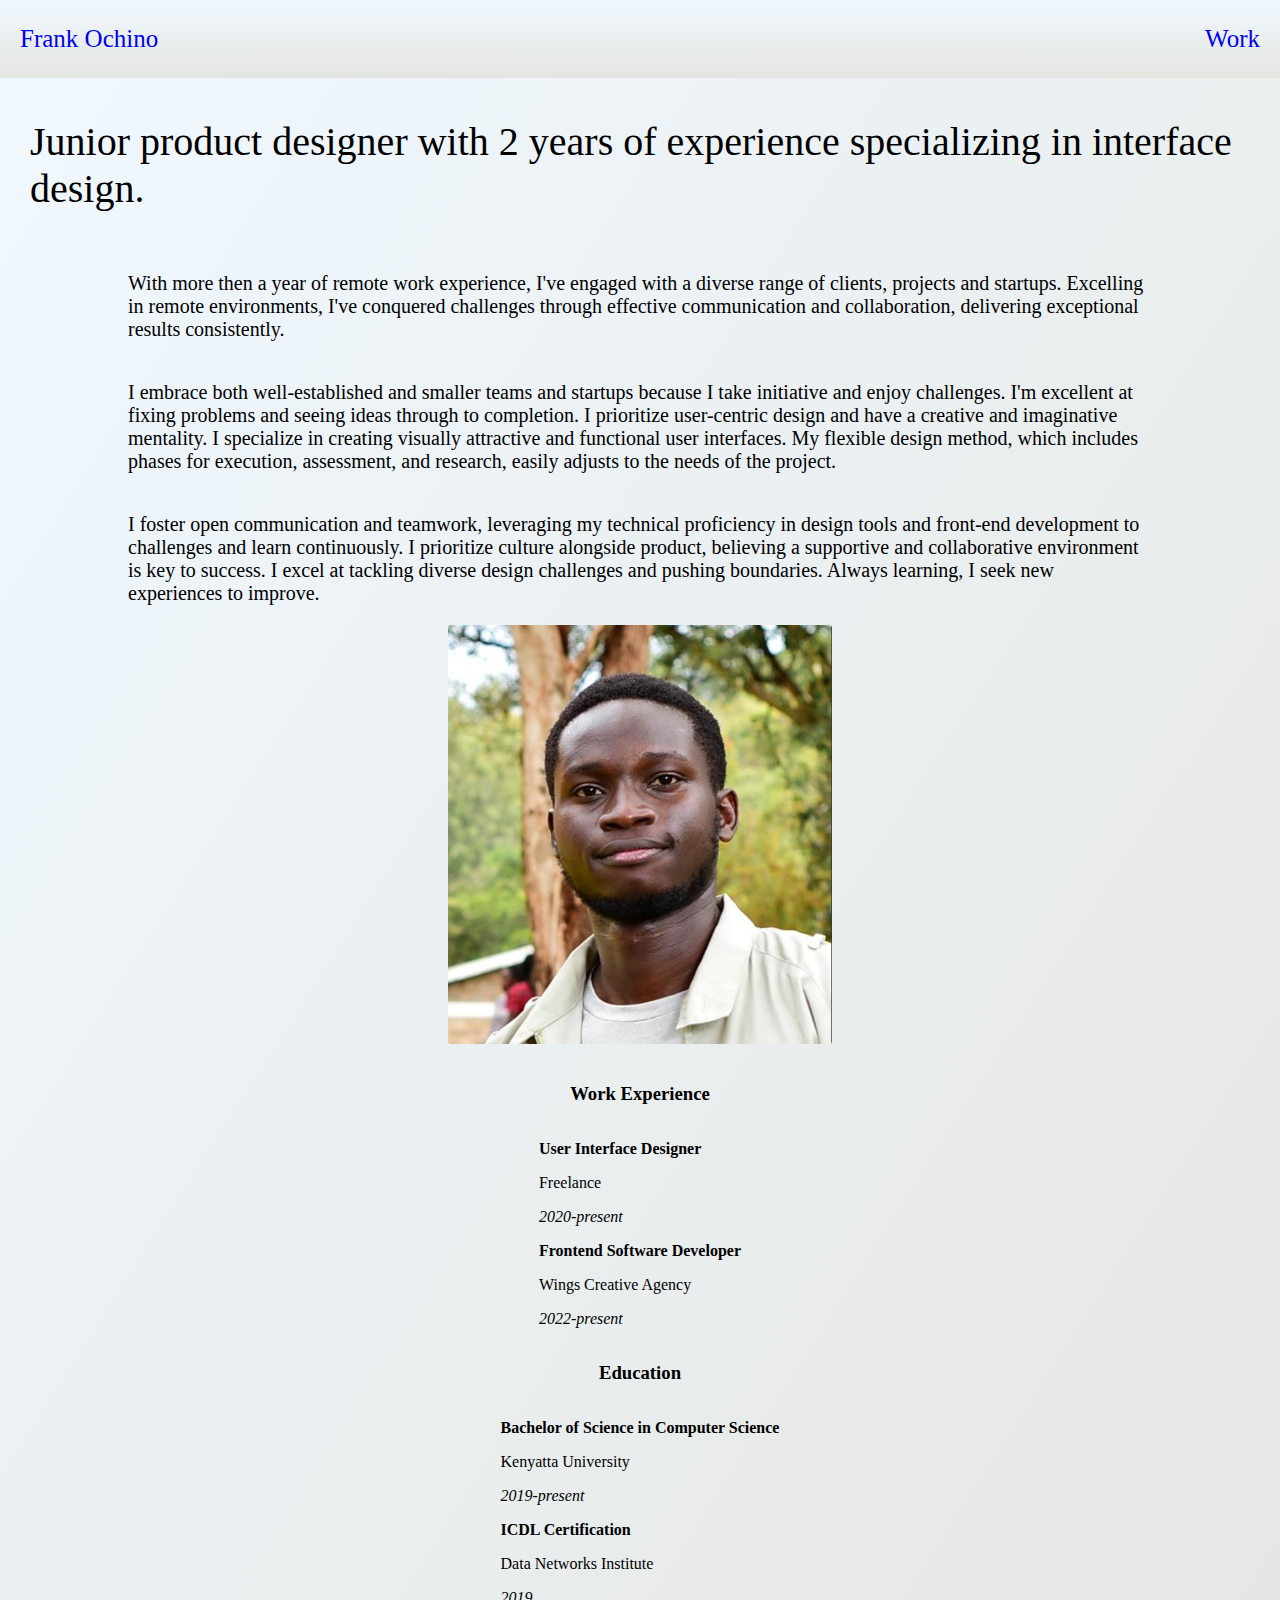
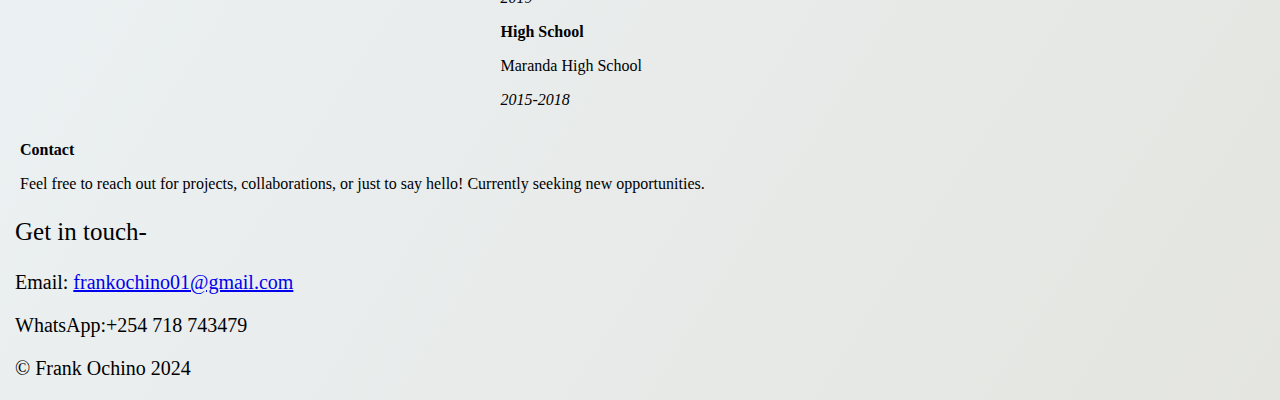
==== about.html @ 6f6bd5df "commit" ====
<!DOCTYPE html>
<html lang="en">
<head>
    <meta charset="UTF-8">
    <meta name="viewport" content="width=device-width, initial-scale=1.0">
    <link rel="stylesheet" href="index.css" />
    <title>Document</title>
</head>
<body class="global about">
    <div class="top">
        <p class="top-left"><a href="index.html">Frank Ochino</a></p>
        <p class="top-right"><a href="index.html">Work</a></p>
    </div>

    <p class="summary">Junior product designer with 2 years of experience specializing in interface design.</p>

    <div class="clout clout2">
        <p>With more then a year of remote work experience, I've engaged with a diverse range of clients, projects and startups. Excelling in remote environments, I've conquered challenges through effective communication and collaboration, delivering exceptional results consistently.</p>
        <p>I embrace both well-established and smaller teams and startups because I take initiative and enjoy challenges. I'm excellent at fixing problems and seeing ideas through to completion. I prioritize user-centric design and have a creative and imaginative mentality. I specialize in creating visually attractive and functional user interfaces. My flexible design method, which includes phases for execution, assessment, and research, easily adjusts to the needs of the project.</p>
        <p>I foster open communication and teamwork, leveraging my technical proficiency in design tools and front-end development to challenges and learn continuously. I prioritize culture alongside product, believing a supportive and collaborative environment is key to success. I excel at tackling diverse design challenges and pushing boundaries. Always learning, I seek new experiences to improve.</p>
    </div>

    <div class="profile"><img src="Young King.png" alt=""></div>

    <div class="info">
        <h3>Work Experience</h3>
        <div>
            <div>
                <p><b>User Interface Designer</b></p>
                <p>Freelance</p>
                <p><i>2020-present</i></p>
            </div>
            <div>
                <p><b>Frontend Software Developer</b></p>
                <p>Wings Creative Agency</p>
                <p><i>2022-present</i></p>
            </div>
        </div>
        <h3>Education</h3>
        <div>
            <div>
                <p><b>Bachelor of Science in Computer Science</b></p>
                <p>Kenyatta University</p>
                <p><i>2019-present</i></p>
            </div>
            <div>
                <p><b>ICDL Certification</b></p>
                <p>Data Networks Institute</p>
                <p><i>2019</i></p>
            </div>
            <div>
                <p><b>High School</b></p>
                <p>Maranda High School</p>
                <p><i>2015-2018</i></p>
            </div>
        </div>
    </div>

    <div class="spacer">
        <p><b>Contact</b></p>
        <p>Feel free to reach out for projects, collaborations, or just to say hello! Currently seeking new opportunities.</p>
    </div>

    <div class="ending">
        <p class="selected">Get in touch-</p>
        <p>Email: <a href="mailto:frankochino01@gmail.com">frankochino01@gmail.com</a></p>
        <p>WhatsApp:+254 718 743479</p>
        <p>© Frank Ochino 2024</p>
    </div>
</body>
</html>
---- index.css ----
@font-face {
    font-family: myFont;
    src: url(/fonts/HappyMonkey-Regular.ttf);
}
@font-face {
    font-family: myFont2;
    src: url(/fonts/Montserrat-VariableFont_wght.ttf);
}

.global {
    margin: 0;
    align-items: center;
    background-image: linear-gradient(to bottom right, aliceblue, rgba(228,229,224,255));
    font-family: myFont2;
}
.top {
    padding-left: 20px;
    padding-right: 20px;
    margin: 0;
    align-items: center;
    display: flex;
    justify-content: space-between;
    font-size: 25px;
    background-image: linear-gradient(to bottom, aliceblue, rgba(228,229,224,255));
}
.top-left a:link, .top-right a:link {
    text-decoration: none;
}
.summary {
    font-size: 40px;
    margin-left: 30px;
}
.images {
    display: flex;
    flex-direction: column;
    align-items: center;
}
img {
    width: 60%;
    margin-bottom: 20px;
    border-radius: 3px;
}
.clout {
    font-size: 20px;
    display: flex;
    flex-direction: column;
    align-items: center;
}
.clout2 {
    display: flex;
    flex-direction: column;
    align-items: center;
}
.clout p {
    width: 80%;
    text-align: left;
}
.ending {
    padding-left: 15px;
    font-size: 20px;
}
.selected {
    font-size: 25px;
}
.profile {
    display: flex;
    flex-direction: column;
    align-items: center;
}
.profile img {
    width: 30%;
}
.info {
    display: flex;
    flex-direction: column;
    align-items: center;
}
.spacer {
    margin-left: 20px;
}
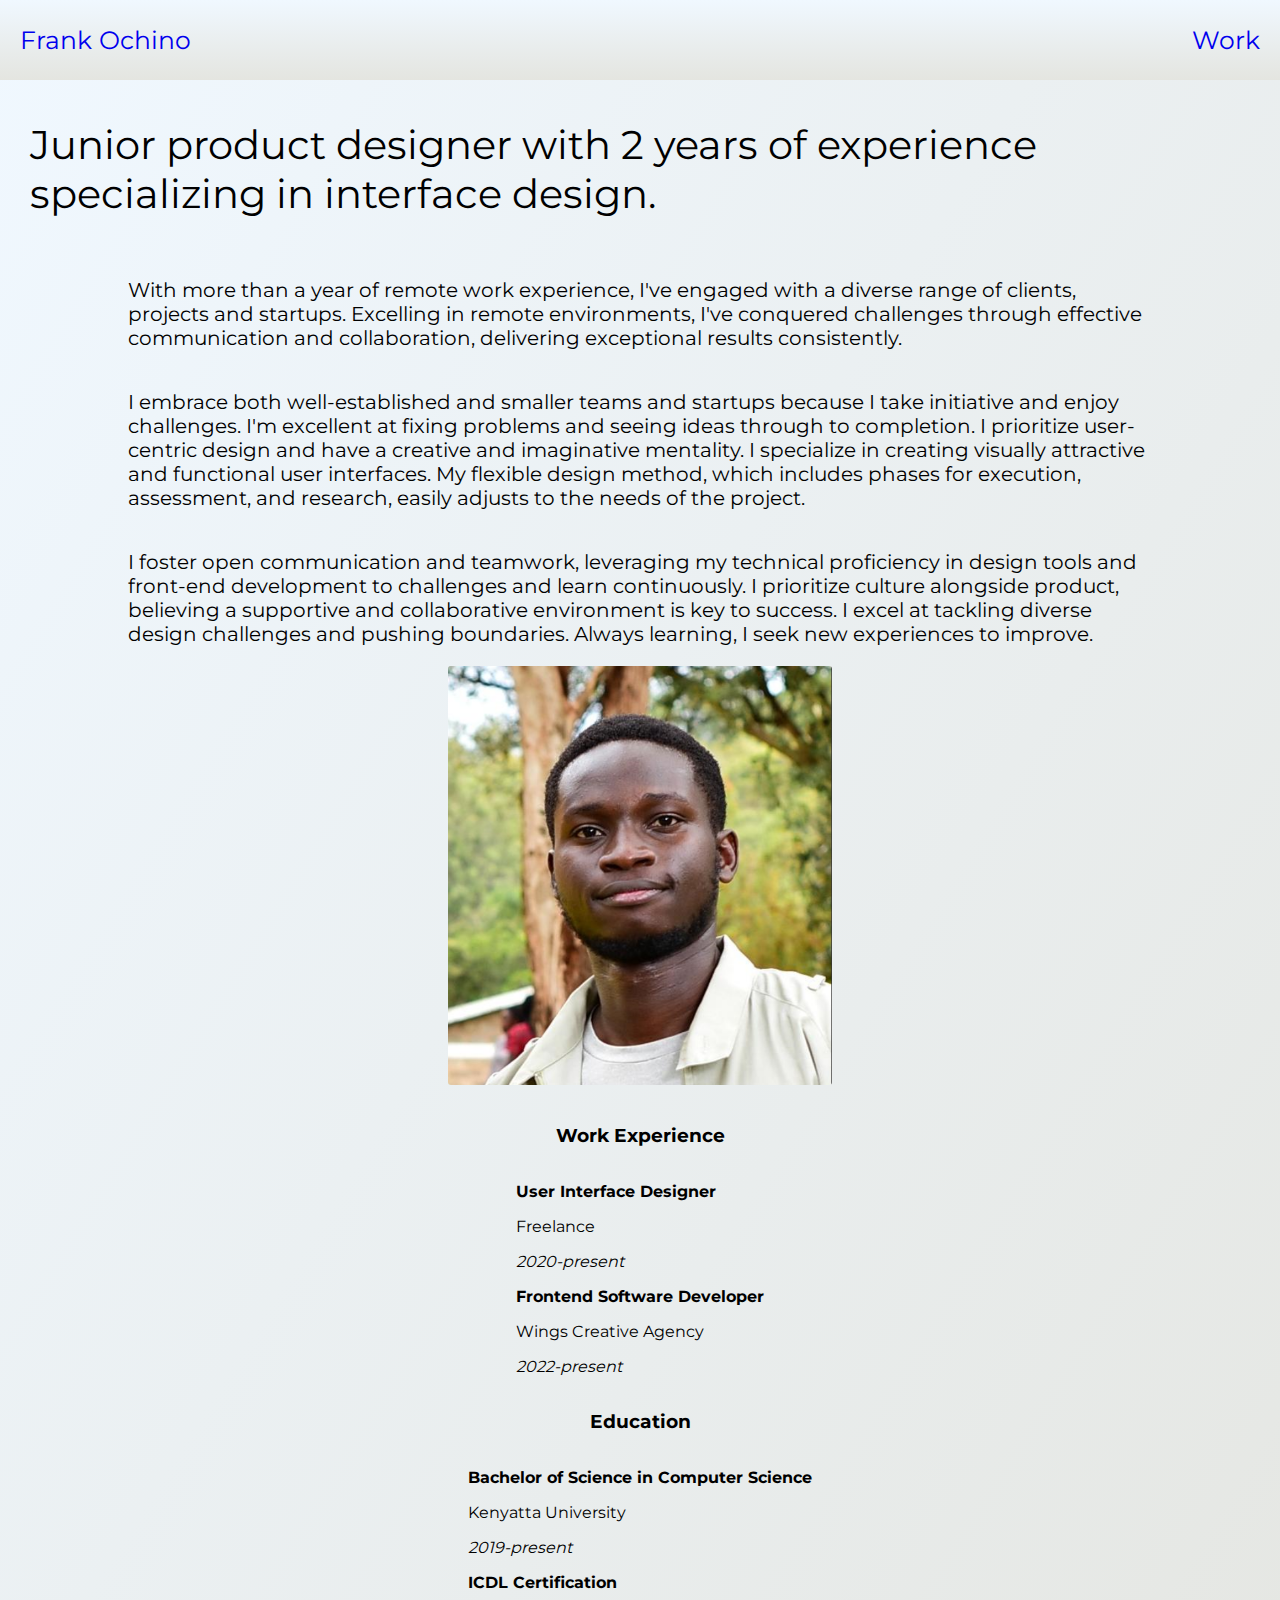
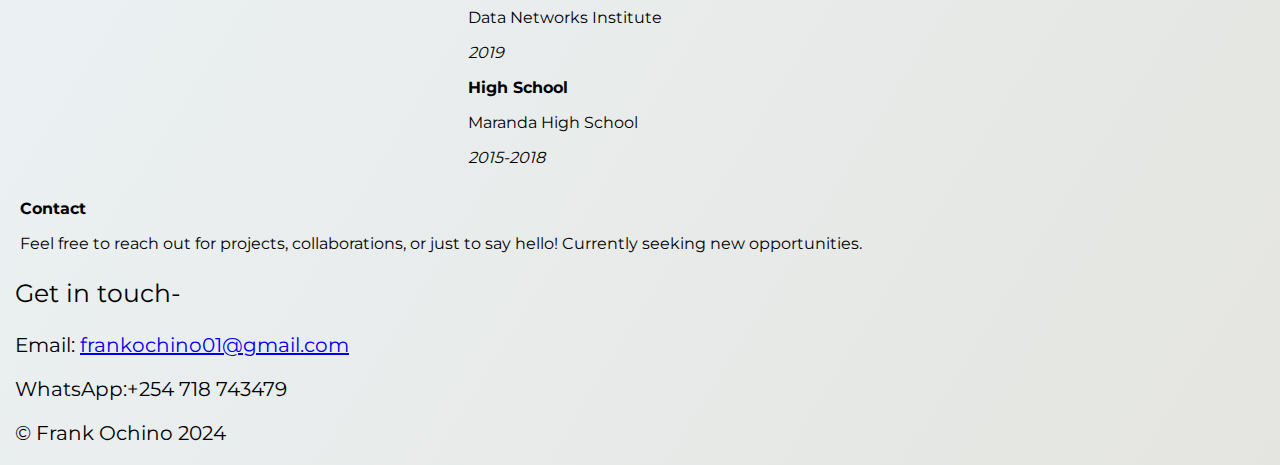
==== commit d3e00f4a: "Update about.html" ====
--- a/about.html
+++ b/about.html
@@ -8,14 +8,14 @@
 </head>
 <body class="global about">
     <div class="top">
-        <p class="top-left"><a href="index.html">Frank Ochino</a></p>
-        <p class="top-right"><a href="index.html">Work</a></p>
+        <p class="top-left"><a href="./">Frank Ochino</a></p>
+        <p class="top-right"><a href="./">Work</a></p>
     </div>
 
     <p class="summary">Junior product designer with 2 years of experience specializing in interface design.</p>
 
     <div class="clout clout2">
-        <p>With more then a year of remote work experience, I've engaged with a diverse range of clients, projects and startups. Excelling in remote environments, I've conquered challenges through effective communication and collaboration, delivering exceptional results consistently.</p>
+        <p>With more than a year of remote work experience, I've engaged with a diverse range of clients, projects and startups. Excelling in remote environments, I've conquered challenges through effective communication and collaboration, delivering exceptional results consistently.</p>
         <p>I embrace both well-established and smaller teams and startups because I take initiative and enjoy challenges. I'm excellent at fixing problems and seeing ideas through to completion. I prioritize user-centric design and have a creative and imaginative mentality. I specialize in creating visually attractive and functional user interfaces. My flexible design method, which includes phases for execution, assessment, and research, easily adjusts to the needs of the project.</p>
         <p>I foster open communication and teamwork, leveraging my technical proficiency in design tools and front-end development to challenges and learn continuously. I prioritize culture alongside product, believing a supportive and collaborative environment is key to success. I excel at tackling diverse design challenges and pushing boundaries. Always learning, I seek new experiences to improve.</p>
     </div>
@@ -68,4 +68,4 @@
         <p>© Frank Ochino 2024</p>
     </div>
 </body>
-</html>+</html>
--- a/index.css
+++ b/index.css
@@ -1,10 +1,10 @@
 @font-face {
     font-family: myFont;
-    src: url(/fonts/HappyMonkey-Regular.ttf);
+    src: url(HappyMonkey-Regular.ttf);
 }
 @font-face {
     font-family: myFont2;
-    src: url(/fonts/Montserrat-VariableFont_wght.ttf);
+    src: url(Montserrat-VariableFont_wght.ttf);
 }
 
 .global {
@@ -77,4 +77,4 @@
 }
 .spacer {
     margin-left: 20px;
-}+}
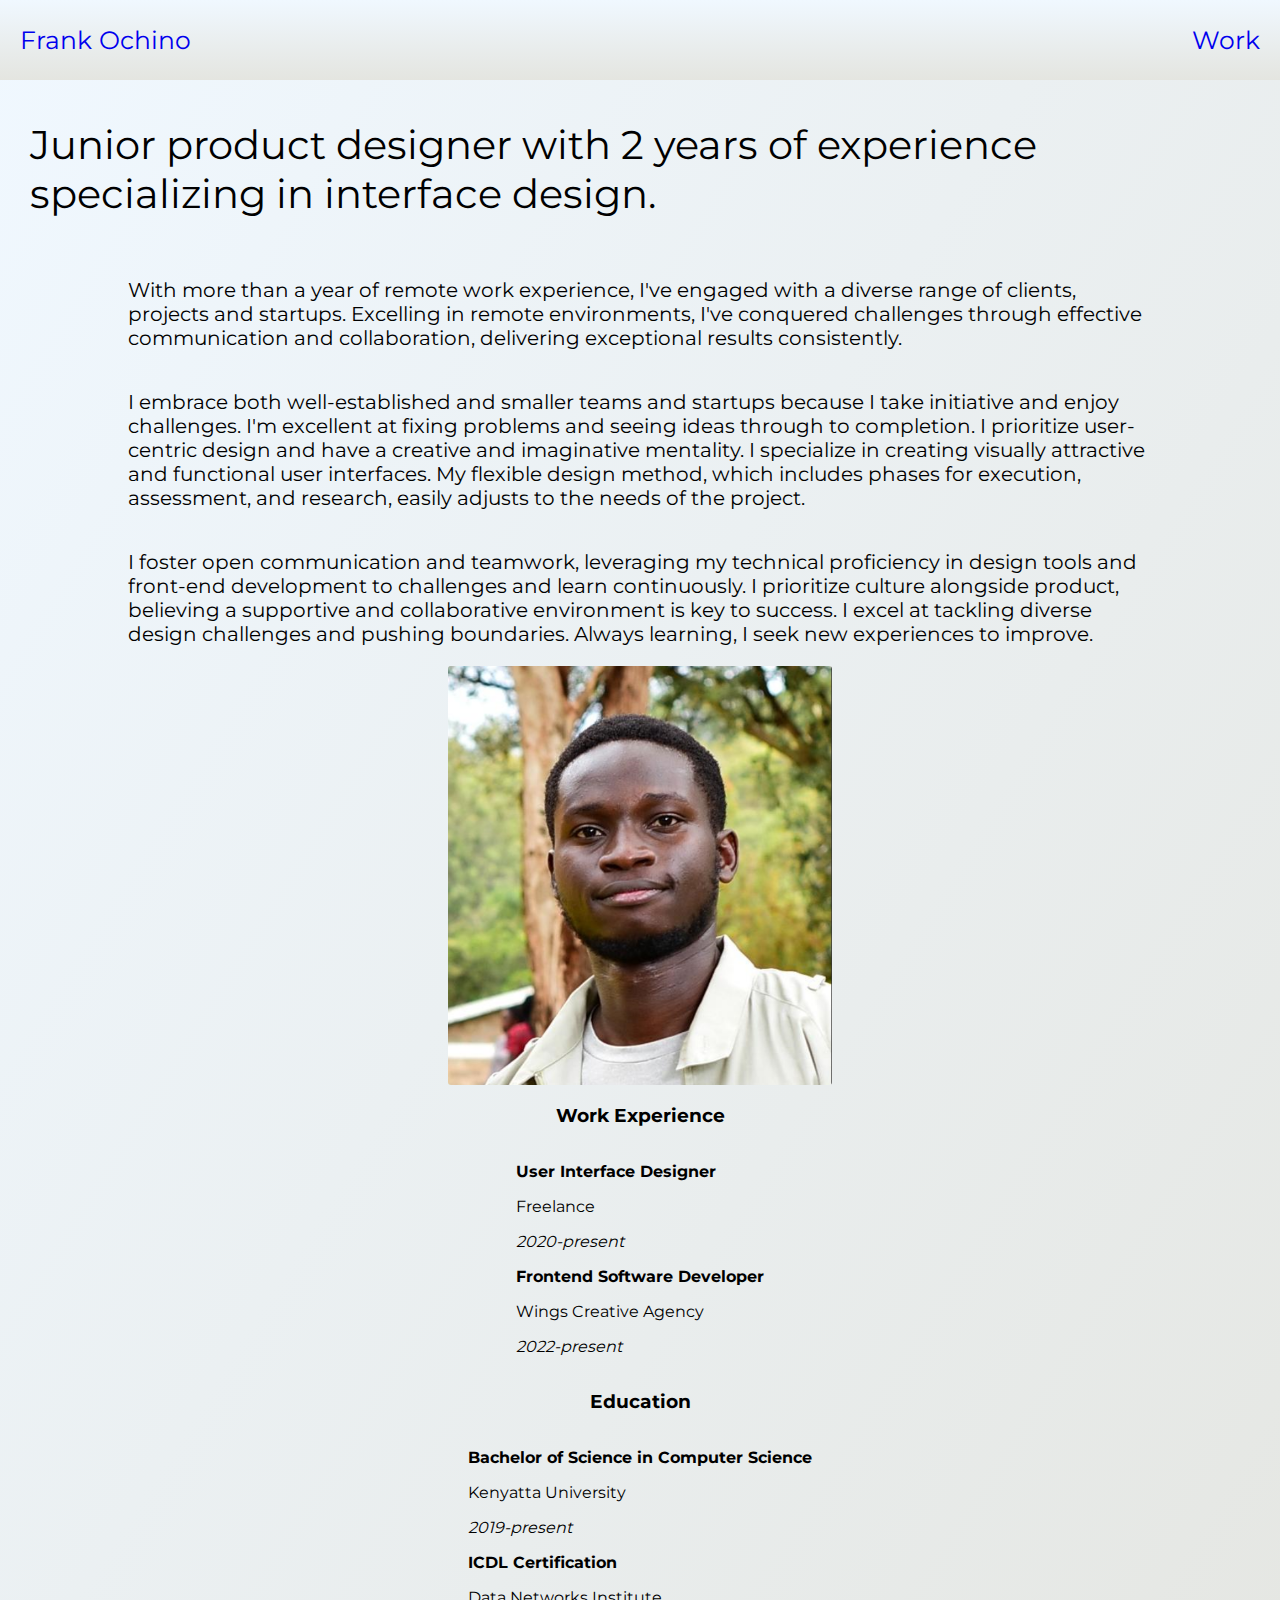
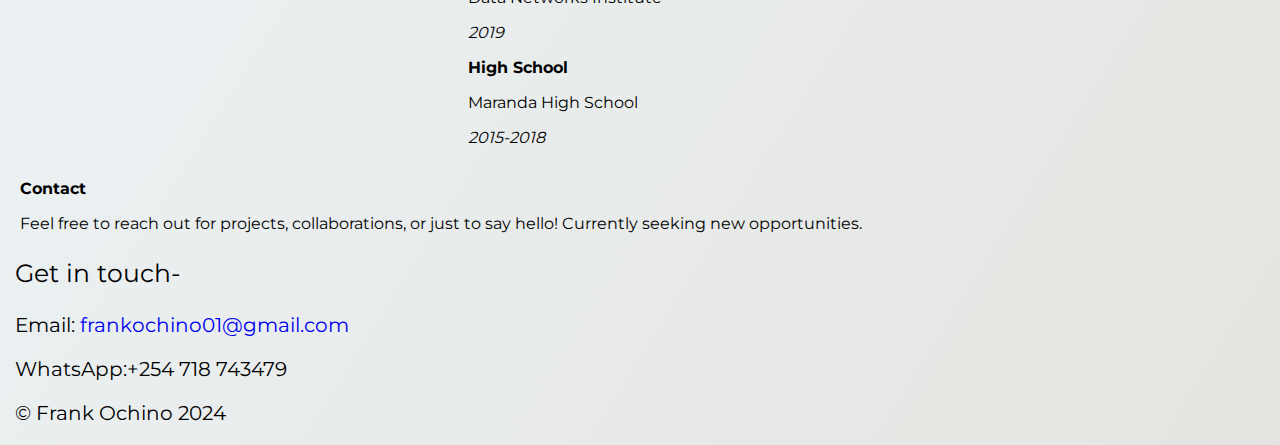
==== commit 75c8223f: "Update about.html" ====
--- a/about.html
+++ b/about.html
@@ -4,7 +4,8 @@
     <meta charset="UTF-8">
     <meta name="viewport" content="width=device-width, initial-scale=1.0">
     <link rel="stylesheet" href="index.css" />
-    <title>Document</title>
+    <link rel="icon" type="image/x-icon" href="Young King.png">
+    <title>About</title>
 </head>
 <body class="global about">
     <div class="top">
--- a/index.css
+++ b/index.css
@@ -23,7 +23,10 @@
     font-size: 25px;
     background-image: linear-gradient(to bottom, aliceblue, rgba(228,229,224,255));
 }
-.top-left a:link, .top-right a:link {
+.top-left a:link, 
+.top-right a:link, 
+.images a:link, 
+.ending a:link {
     text-decoration: none;
 }
 .summary {
@@ -34,10 +37,12 @@
     display: flex;
     flex-direction: column;
     align-items: center;
+} 
+.images a {
+    margin-bottom: 20px;
 }
 img {
     width: 60%;
-    margin-bottom: 20px;
     border-radius: 3px;
 }
 .clout {
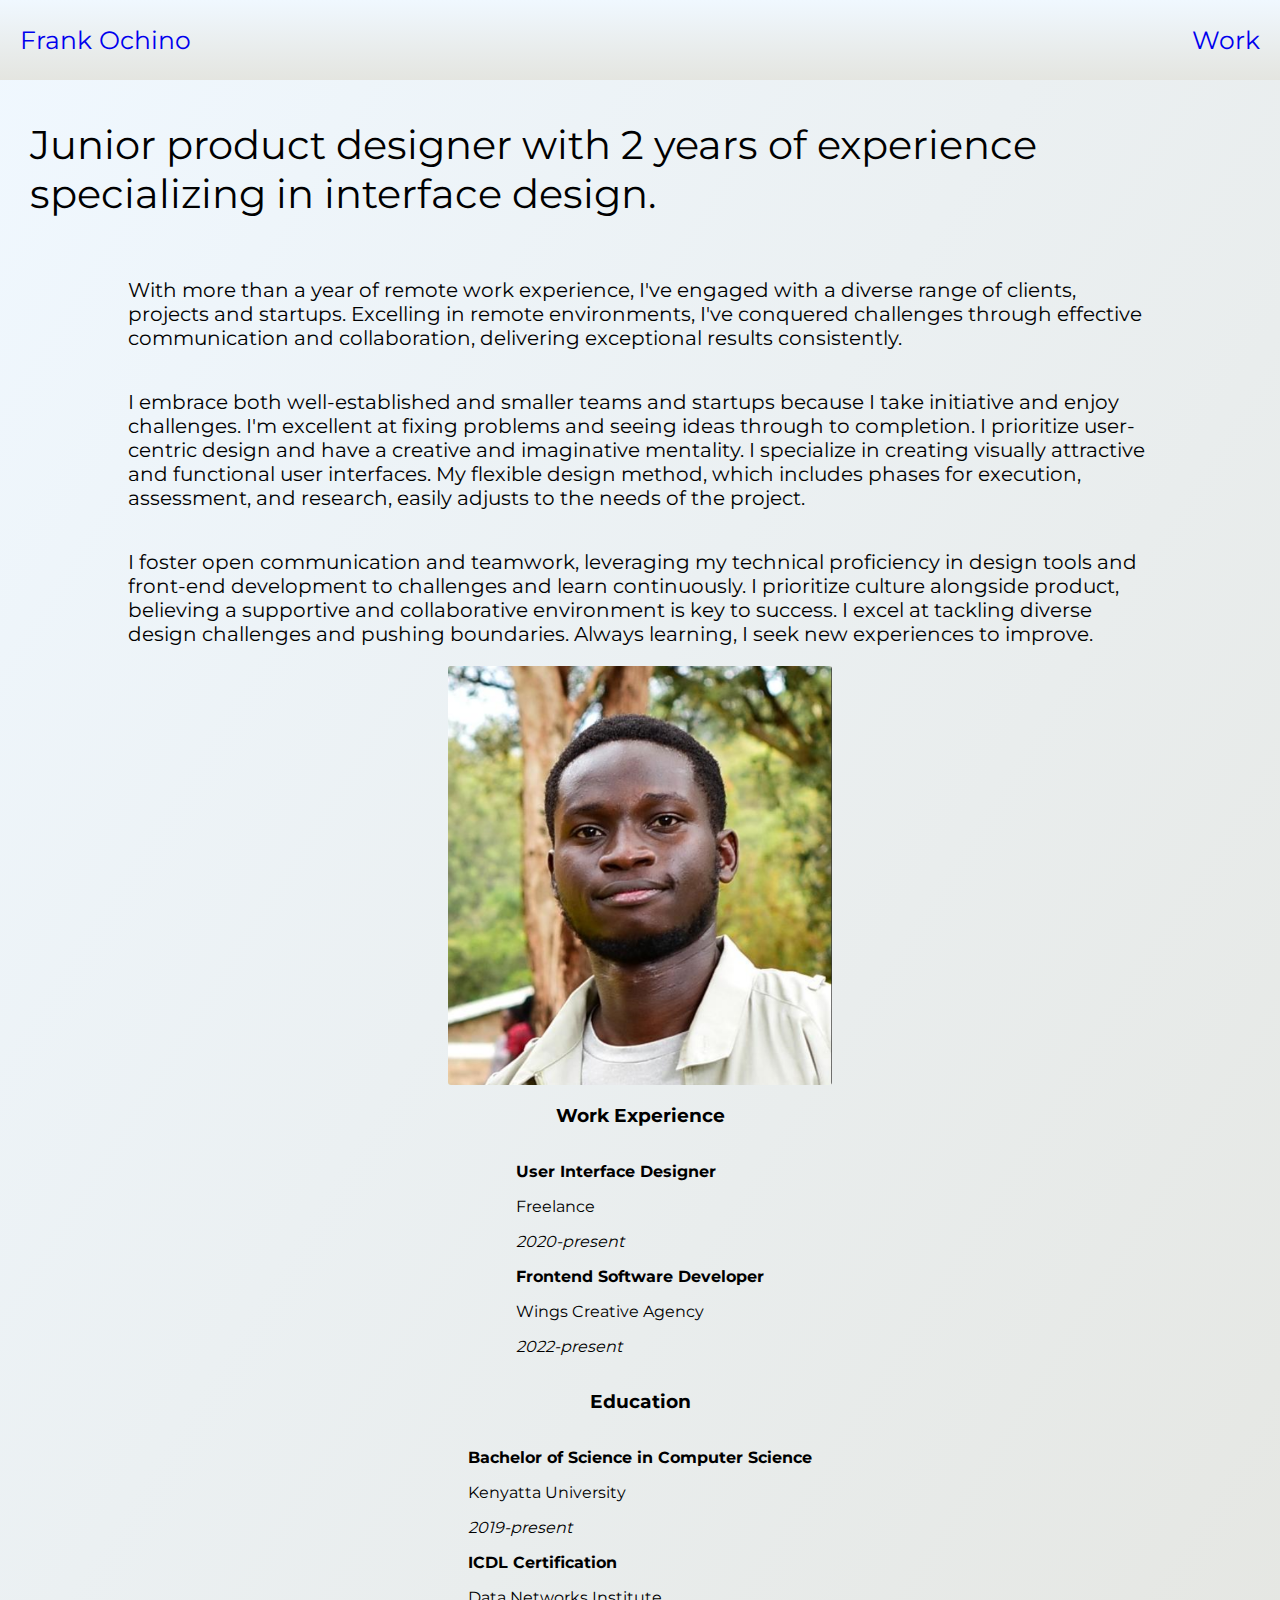
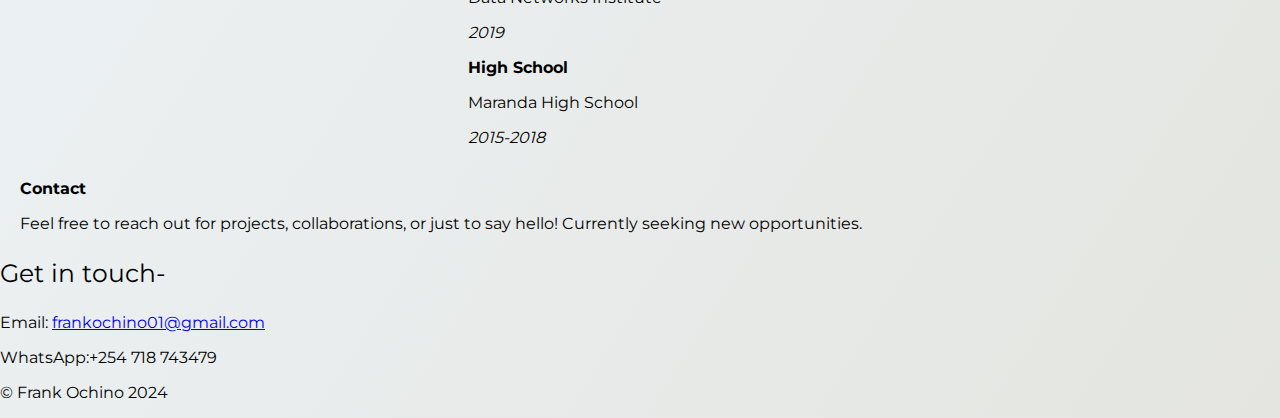
==== commit a784015a: "Update about.html" ====
--- a/about.html
+++ b/about.html
@@ -62,7 +62,7 @@
         <p>Feel free to reach out for projects, collaborations, or just to say hello! Currently seeking new opportunities.</p>
     </div>
 
-    <div class="ending">
+    <div class="footer">
         <p class="selected">Get in touch-</p>
         <p>Email: <a href="mailto:frankochino01@gmail.com">frankochino01@gmail.com</a></p>
         <p>WhatsApp:+254 718 743479</p>
